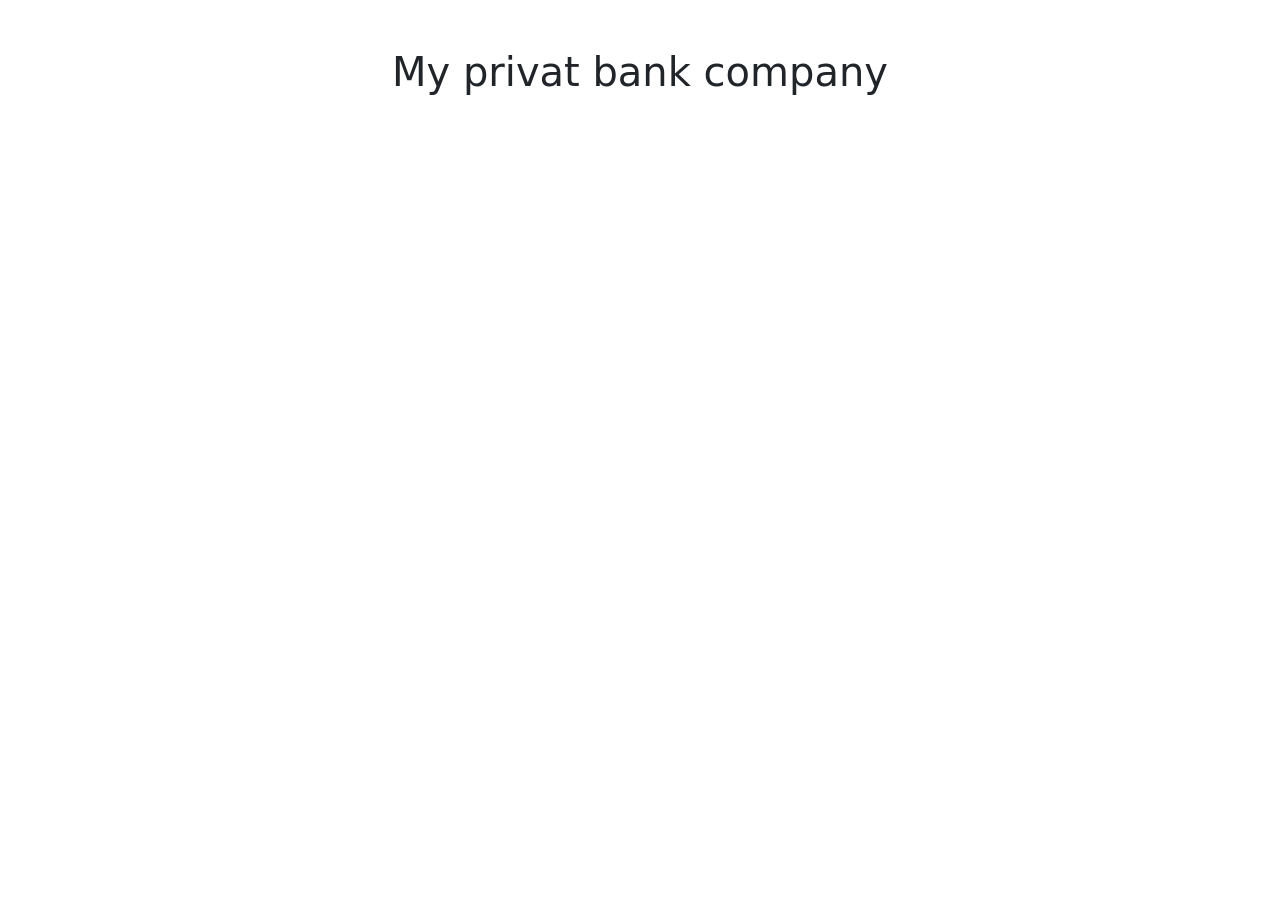
==== bank-account.html @ 4b725329 "my first bank company" ====
<!DOCTYPE html>
<html lang="en">
<head>
    <meta charset="UTF-8">
    <meta name="viewport" content="width=device-width, initial-scale=1.0">
    <title>Sabbir bank account</title>
    <link rel="stylesheet" href="css/bootstrap.css">
    <link rel="stylesheet" href="css/style.css">
</head>
<body class="m-5">
    <h1 class=" text-center">My privat bank company</h1>
</body>
</html>
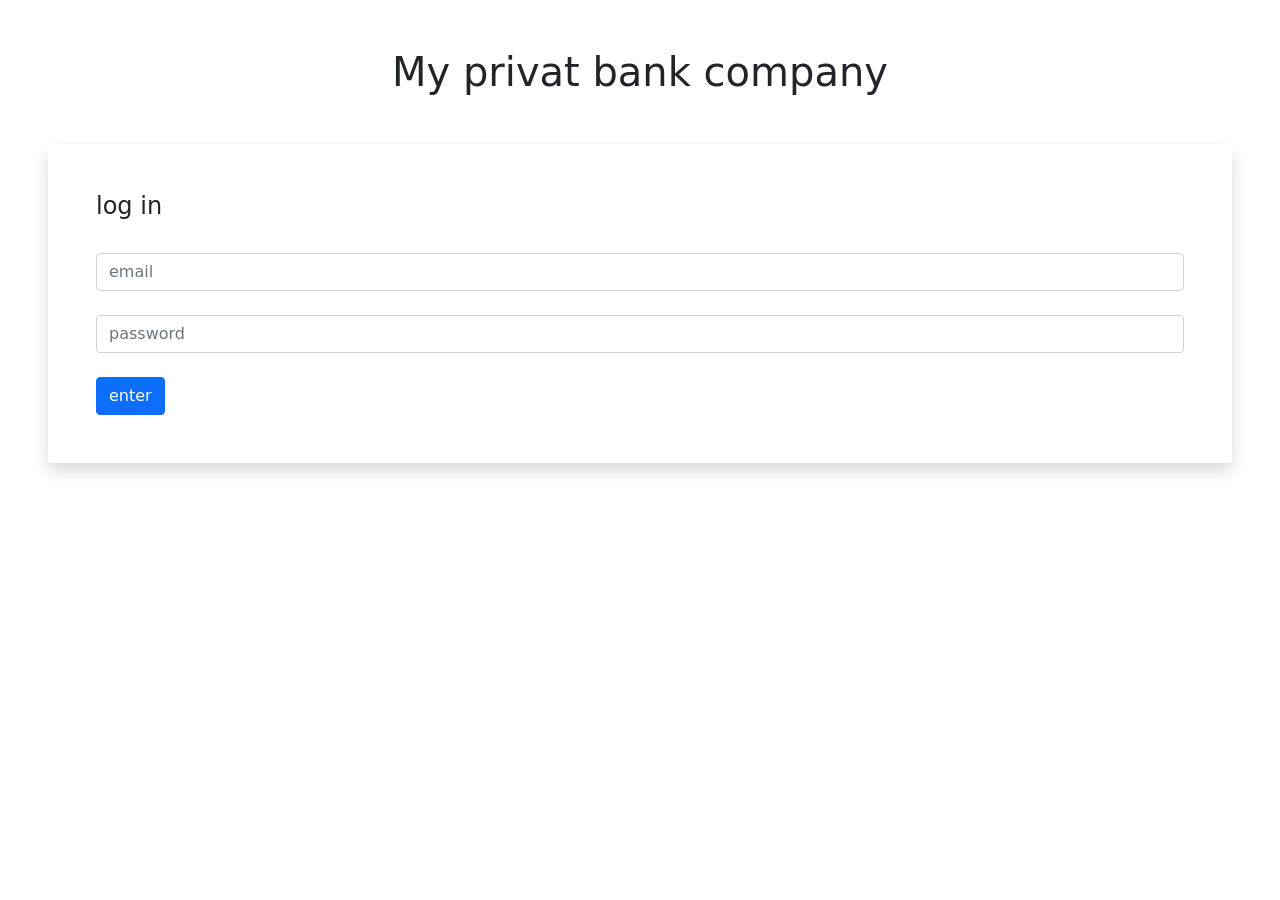
==== commit 15655210: "upload 1" ====
--- a/bank-account.html
+++ b/bank-account.html
@@ -8,6 +8,21 @@
     <link rel="stylesheet" href="css/style.css">
 </head>
 <body class="m-5">
-    <h1 class=" text-center">My privat bank company</h1>
+    <div id="login-area">
+        <h1 class=" text-center">My privat bank company</h1>
+        <div class="mt-5 p-5 rounded shadow submit-area">
+            <h4>log in</h4>
+            <br>
+            <input type="text" class="form-control" placeholder="email">
+            <br>
+            <input type="password" class="form-control" placeholder="password">
+            <br>
+            <button id="log-in" class="btn btn-primary">enter</button>
+        </div>
+    </div>
+    <div id="transaction-area">
+        <h4>this is transaction-area</h4>
+    </div>
+    <script src="js/script.js"></script>
 </body>
 </html>
--- a/css/style.css
+++ b/css/style.css
@@ -0,0 +1,3 @@
+#transaction-area{
+    display: none;
+}
